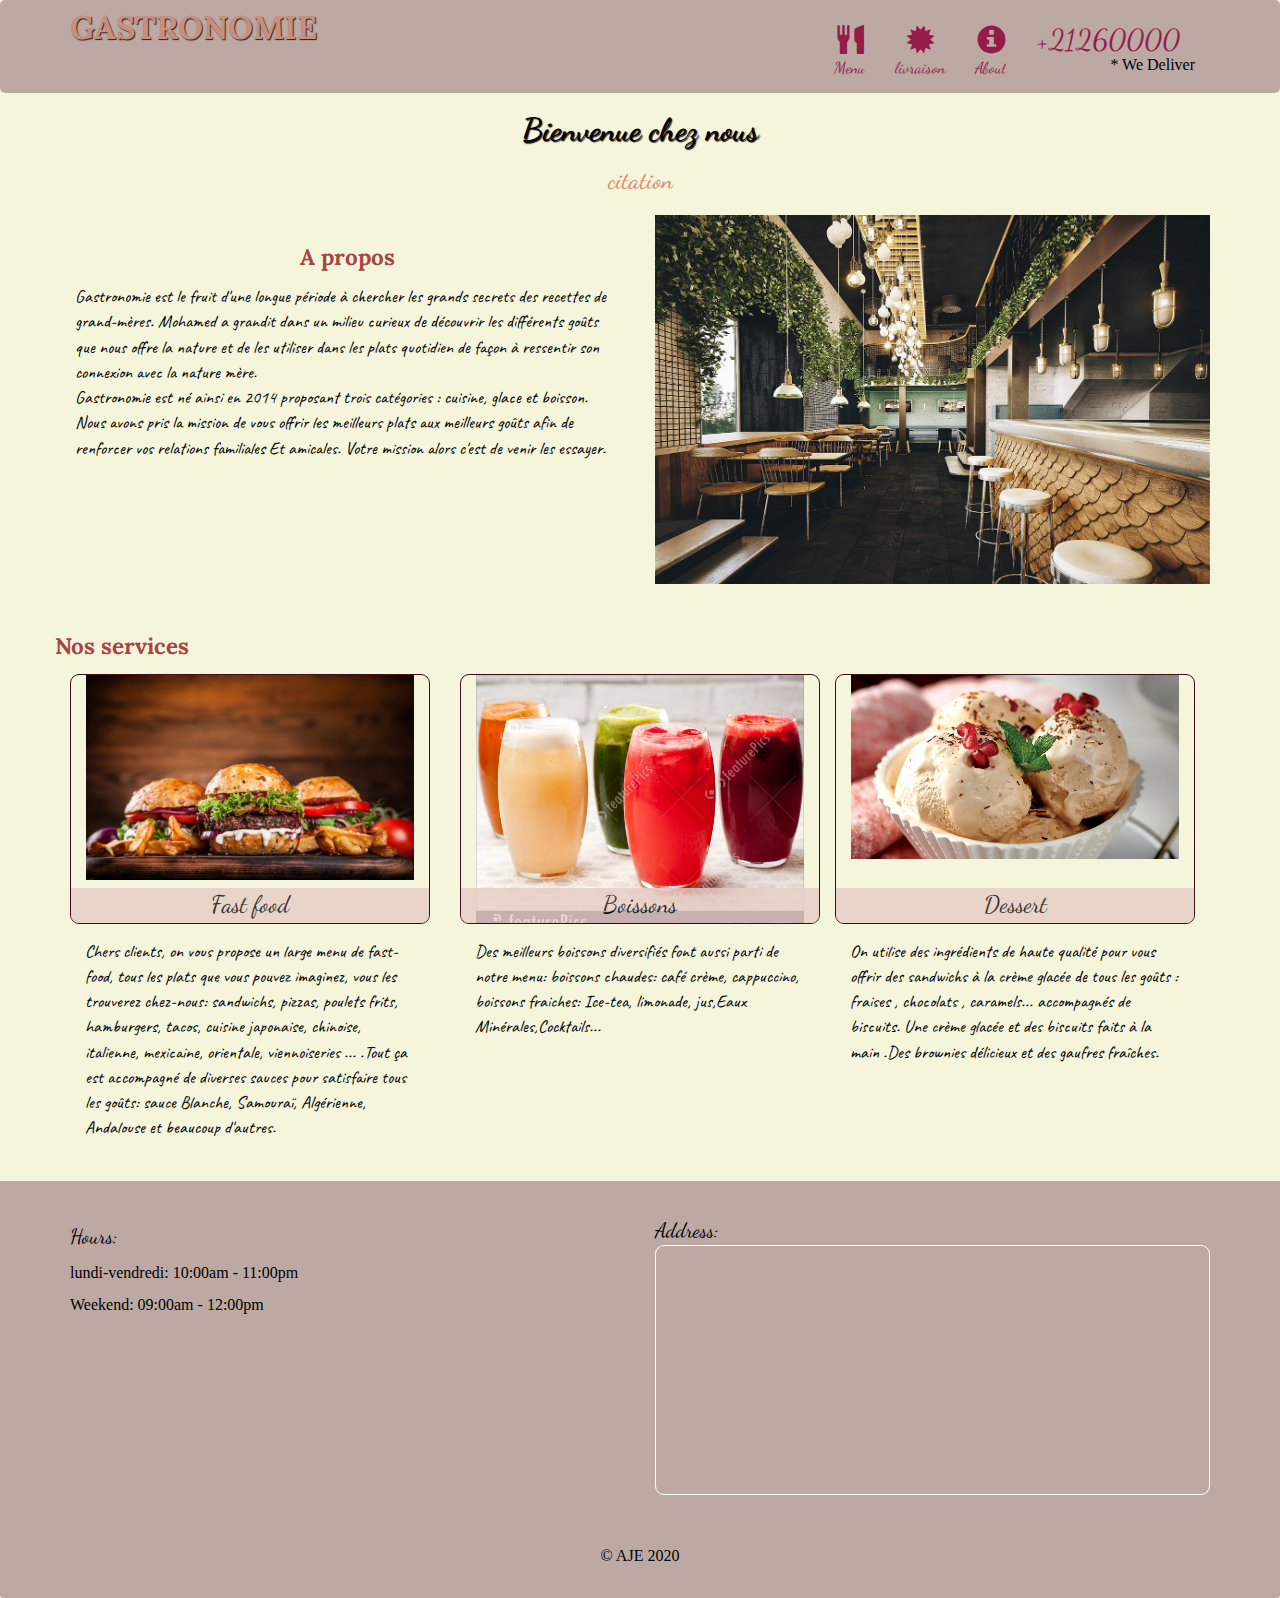
==== OUR-Restaurant/index.html @ a7717dc5 "Update index.html" ====
<!doctype html>
<html lang="en">
  <head>
    <meta charset="utf-8">
    <meta http-equiv="X-UA-Compatible" content="IE=edge">
    <meta name="viewport" content="width=device-width, initial-scale=1">
    <title>Gastronomie</title>
    <link rel="stylesheet" href="css/bootstrap.min.css">
    <link rel="stylesheet" href="css/style.css">
    <link href='https://fonts.googleapis.com/css?family=Oxygen:400,300,700' rel='stylesheet' type='text/css'>
    <link rel="preconnect" href="https://fonts.gstatic.com">
    <link rel="preconnect" href="https://fonts.gstatic.com">
    <link href="https://fonts.googleapis.com/css2?family=Caveat&family=Dancing+Script:wght@600&display=swap" rel="stylesheet">
    <link href="https://fonts.googleapis.com/css2?family=Dancing+Script:wght@600&display=swap" rel="stylesheet">
    <link href='https://fonts.googleapis.com/css?family=Lora' rel='stylesheet' type='text/css'>
  </head>
<body>
  <header>
    <div class="js-animsition animsition" id="site-wrap" data-animsition-in-class="fade-in"
    data-animsition-out-class="fade-out">
    <nav id="header-nav" class="navbar navbar-default">
      <div class="container">
        <div class="navbar-header">
          <a href="index.html" class="pull-left visible-md visible-lg">
            <div id="logo-img"></div>
          </a>

          <div class="navbar-brand">
            <a href="index.html"><h1>Gastronomie</h1></a>
          </div>

          <button type="button" class="navbar-toggle collapsed" data-toggle="collapse" data-target="#collapsable-nav" aria-expanded="false">
            <span class="sr-only">Toggle navigation</span>
            <span class="icon-bar"></span>
            <span class="icon-bar"></span>
            <span class="icon-bar"></span>
          </button>
        </div>
        
        <div id="collapsable-nav" class="collapse navbar-collapse">
           <ul id="nav-list" class="nav navbar-nav navbar-right">
            <li class="visible-xs active ">
              <a href="index.html">
                <span class="glyphicon glyphicon-home"></span> Home</a>
            </li>
            <li class="nav-item ">
              <a href="menu.html">
                <span class="glyphicon glyphicon-cutlery"></span><br class="hidden-xs"> Menu</a>
            </li>
            <li class="nav-item ">
              <a href="livraison.html">
                <span class="glyphicon glyphicon-certificate"></span><br class="hidden-xs"> livraison</a>
            </li>
            <li class="nav-item ">
              <a href="about.html">
                <span class="glyphicon glyphicon-info-sign"></span><br class="hidden-xs"> About</a>
            </li>
            <li  id="phone" class="hidden-xs activek">
              <a href="tel:+21260000">
                <span>+21260000</span></a><div>* We Deliver</div>
            </li>
          </ul><!-- #nav-list -->
        </div><!-- .collapse .navbar-collapse -->
      </div><!-- .container -->
    </nav><!-- #header-nav -->
  </header>

  <div id="call-btn" class="visible-xs">
    <a class="btn" href="tel:+21260000">
    <span class="glyphicon glyphicon-earphone"></span>
    +21260000
    </a>
  </div>
  <div id="xs-deliver" class="text-center visible-xs">We Deliver</div>
<!--homepage-->

<h2  class="text-center">Bienvenue chez nous</h2>
<h3 class="text-center">citation</h3>
 
  <div id="main-content" class="container">
    <div id="about-us" class="row">
      
      <div id="us" class="col-md-6 col-sm-6 col-xs-12">
       <h4 class="text-center">A propos</h4>
        <p>Gastronomie  est le fruit d'une longue période à chercher les grands secrets des recettes de grand-mères. Mohamed a grandit dans un milieu curieux de découvrir les différents
          goûts que nous offre la nature et de les utiliser dans les plats quotidien de façon à ressentir son connexion avec la nature mère.<br>
          Gastronomie est né ainsi en 2014 proposant trois catégories : cuisine, glace et boisson. 
          Nous avons pris la mission de vous offrir les meilleurs plats aux meilleurs goûts afin de renforcer vos relations familiales Et amicales. Votre mission alors c'est de venir les essayer.
        </p>
      
      </div>

      <div id='home' class="col-md-6 col-sm-6 col-xs-12">
        <img src="../OUR-Restaurant/images/home.jpg"  class="img-responsive"> 
      </div>
    
    </div>



    <div id="our-services" class="row">
      
      <h4 class="text-center visible-xs">Nos services</h4>
      <h4 class="hidden-xs">Nos services</h4>

      <div id="box" class="col-md-4 col-sm-6 col-xs-12">

          <div id="fast-food" class="col-md-12 col-sm-12 col-xs-12">
            <a href="fast-food.html">
              <img src="../OUR-Restaurant/images/fast-food.jpg"  class="img-responsive">
              <span>Fast food</span>
            </a>
          </div>

          <div class="col-md-12 col-sm-12 col-xs-12">
           <p id="parts">  Chers clients, on vous propose un large menu de fast-food, tous les plats que vous pouvez imaginez, vous les trouverez chez-nous:  sandwichs, pizzas, poulets frits, hamburgers, tacos, cuisine japonaise, chinoise, italienne, mexicaine, orientale, viennoiseries ... .Tout ça est accompagné de diverses sauces pour satisfaire tous les goûts: sauce Blanche, Samouraï, Algérienne, Andalouse et beaucoup d'autres.</p>
        </div>

      </div>

      <hr id="hr" class="visible-xs">
      
      <div id="box" class="col-md-4 col-sm-6 col-xs-12">

        <div id="drinks" class="col-md-12 col-sm-12 col-xs-12">
            <a href="drinks.html">
            <img src="../OUR-Restaurant/images/drinks.jpg"  class="img-responsive">
            <span>Boissons</span>
            </a>
         </div>

        <div class="col-md-12 col-sm-12 col-xs-12">
           <p id="parts">  Des meilleurs boissons diversifiés font aussi parti de notre menu: boissons chaudes: café crème,  cappuccino, boissons fraiches: Ice-tea, limonade, jus,Eaux Minérales,Cocktails...</p>
        </div>
      </div>
      
      <hr id="hr" class="visible-xs">

      <div id="box" class="col-md-4 col-sm-12 col-xs-12 row">

        <div id="ice-cream" class="col-md-12 col-sm-12 col-xs-12">
          <a href="ice-cream.html">
            <img src="../OUR-Restaurant/images/ice-cream.jpg"  class="img-responsive">
            <span>Dessert</span>
          </a>
        </div>
        
        <div class="col-md-12 col-sm-12 col-xs-12">
           <p id="parts">  On utilise des ingrédients de haute qualité pour vous offrir des sandwichs à la crème glacée de tous les goûts : fraises , chocolats , caramels... accompagnés de  biscuits. Une crème glacée et des  biscuits faits à la main .Des brownies délicieux et des gaufres fraîches.</p>
        </div>
      </div> 
    </div>

  </div><!-- End of #main-content -->

  <footer class="panel-footer">
    <div class="container">
      <div class="row">
        <section id="hours" class="col-sm-6">
          <span>Hours:</span><br>
          lundi-vendredi: 10:00am - 11:00pm<br>
          Weekend: 09:00am - 12:00pm<br>
          
          <hr class="visible-xs">
        </section>
        <section id="DR"  class="col-sm-6">
          <span>Address:</span><br>
          <a href="https://goo.gl/maps/eKmq4i2eYFf86ow56" target="_blank">
            <div id="address">
            <iframe src="https://www.google.com/maps/embed?pb=!1m18!1m12!1m3!1d416.455772192249!2d-7.56985568784359!3d33.380302215241805!2m3!1f0!2f0!3f0!3m2!1i1024!2i768!4f13.1!3m3!1m2!1s0xda63a875023b10b%3A0xf43944bf7d203a98!2sAcad%C3%A9mie%20internationale%20Mohammed%20VI%20de%20l&#39;aviation%20civile!5e0!3m2!1sfr!2sma!4v1608714520706!5m2!1sfr!2sma" width="700" height="350" frameborder="0" style="border:0;" allowfullscreen="" aria-hidden="false" tabindex="0"></iframe>
          </div>
        </a>
          <hr class="visible-xs">
        </section>
      </div>
      <div class="text-center">&copy; AJE 2020</div>
    </div>
  </footer>

  <!-- jQuery (Bootstrap JS plugins depend on it) -->
  <script src="js/jquery-2.1.4.min.js"></script>
  <script src="js/bootstrap.min.js"></script>
  <script src="js/script.js"></script>
</body>
</html>
---- OUR-Restaurant/css/style.css ----
body {
  font-size: 16px;
  color: #000000;
  font-family: 'Nunito', serif;
  background-color: beige;
  
}

/** HEADER **/
#header-nav {
  background-color: #bda9a4 ;
  border-radius: 5px;
  border: 0;
}
.navbar-brand {
  ;
}
.navbar-brand h1 { /* Company name*/
  font-family: 'Lora', serif;
  color: #c88e7f;
  font-size: 1.8em;
  text-transform: uppercase;
  font-weight: bold;
  text-shadow: 1px 1px 1px #222;
  margin-top: 0;
  margin-bottom: 10px;
  line-height: .75;
  float:right;
}
.navbar-brand a:hover, .navbar-brand a:focus {
  text-decoration: none;
}

#nav-list {
  margin-top: 10px;
}
#nav-list a {
  color: #951C49;
  text-align: center;
  font-family: 'Dancing Script', cursive; 
}
#nav-list a:hover {
  background: beige;
}
#nav-list a span {
  font-size: 1.8em;
}

.navbar-header button.navbar-toggle, .navbar-header .icon-bar {
  border: 1px solid #61122f;
}
.navbar-header button.navbar-toggle {
 clear: both;
  margin-top: -30px;

}
#phone {
  margin-top: 5px;
}
#phone a { /* Phone number */
  text-align: right;
  padding-bottom: 0;
}
#phone{ /* We Deliver */
  text-align: right;
  padding-right: 15px;
}

#logo-img div{
  background-image: url('OUR-Restaurant/images/drinks.jpg')
  width: 150px;
  height: 150px;
  margin: 10px 15px 10px 0;
  background-position: center;

}
/* END HEADER */




/*HOME PAGE*/
h2 {
  font-family: 'Dancing Script', cursive;
  font-size: 2em;
  margin-bottom: 20px;
  color:#000;
  font-weight: bold;
  text-shadow: 1px 1px 1px #222;

}
h3{
  font-family: 'Dancing Script', cursive; 
	font-size: 1.5em;
	margin-bottom: 20px;
  color:#db8d79;
}


h4{
	font-family: 'Lora', serif;
    width: 100%;
    font-size: 1.4em;
	color: #a94442;
	margin-bottom: 15px;
	font-weight: bold;
	
}
p{
  font-family: 'Caveat', cursive;
  font-size: 1.38vw;
}

#us{
  height: 250px;
 margin-bottom: 35px;
  padding: 20px;
  border-radius:9px;

}

#about-us{
  margin-bottom: 40px;
}

#fast-food, #drinks, #ice-cream {
  height: 250px;
  margin-bottom: 15px;
  position: relative;
  border: .25px solid #3F0C1F;
  overflow: hidden;
  border-radius:9px;
}


#fast-food:hover, #drinks:hover, #ice-cream:hover {
  box-shadow: 0 2px 5px 2px #cccccc;
}


#fast-food span, #ice-cream span, #drinks span {
  position: absolute;
  bottom: 0;
  right: 0;
  width: 100%;
  text-align: center;
  font-size: 1.5em;
  background-color: #e6ccc5;
  color: #000;
  opacity: .8;
  font-family: 'Dancing Script', cursive;
}


/* END HOME PAGE */




/* FOOTER */
.panel-footer {
  margin-top: 30px;
  padding-top: 35px;
  padding-bottom: 30px;
  background-color: #bda9a4;
  border-top: 0;
}
.panel-footer div.row {
  margin-bottom: 35px;
}
#hours , #address{
  line-height: 2;
}
#hours > span, #DR > span {
  font-size: 1.3em;
  font-family: 'Dancing Script', cursive;
}
#address{
  height: 250px;
  margin-bottom: 15px;
  position: relative;
  border: .25px solid #fff;
  overflow: hidden;
  border-radius:9px;

}
#hr{
  width:50%;
  background-color:black;
   border-color: black;
   color: black;
}

/* END FOOTER */
@media (min-width:767px) and (max-width:991px){
   p{
  font-family: 'Caveat', cursive;
  font-size: 0.9em;
}

}
@media (max-width:767px){
  #collapsable-nav{
    background-color: #87c9c5;
  }
  p{
  font-family: 'Caveat', cursive;
  font-size: 1em;
}

#parts{
  width: 80%;
  padding-left: 35px;
 
}
#box{
margin-left: 35px;
margin-bottom: 35px;

}
  }



@media (max-width: 767px) {
 /*header*/
  

  #call-btn > a {
    font-size: 1.5em;
    display: block;
    margin: 0 20px;
    padding: 10px;
    border: 2px solid #fff;
    background-color:#db8d79 ;
    color: #951c49;
    font-family: 'Dancing Script', cursive;
  }
  #xs-deliver {
    margin-top: 5px;
    font-size: .7em;
    letter-spacing: .1em;
    text-transform: uppercase;
  }
  /* End Header */

  /* Footer */
  .panel-footer section {
    margin-bottom: 30px;
    text-align: center;
  }
  .panel-footer section:nth-child(3) {
    margin-bottom: 0; /* margin already exists on the whole row */
  }
  .panel-footer section hr {
    width: 50%;
  }
  /* End Footer */

  /* Home Page */
  .container  {
    margin-top: 30px;
    padding: 0;
  }
  #drinks, #ice-cream , #fast-food  {
    width: 85%;
    margin: 0 auto 15px;
  }
#us{
  margin-right:10px;
  margin-left: 10px;
  margin-bottom:35px;
}

 /* Header */
/.navbar-brand {
    padding-top: 10px;
    height: 80px;
  }
  .navbar-brand h1 { /* Restaurant name */
    padding-top: 10px;
    font-size: 5vw; /* 1vw = 1% of viewport width */
  }

  #collapsable-nav a { /* Collapsed nav menu text */
   font-size: 1.2em;
  }
  #collapsable-nav a span { /* Collapsed nav menu glyph */
   font-size: 1em;
    margin-right: 5px;
}


}
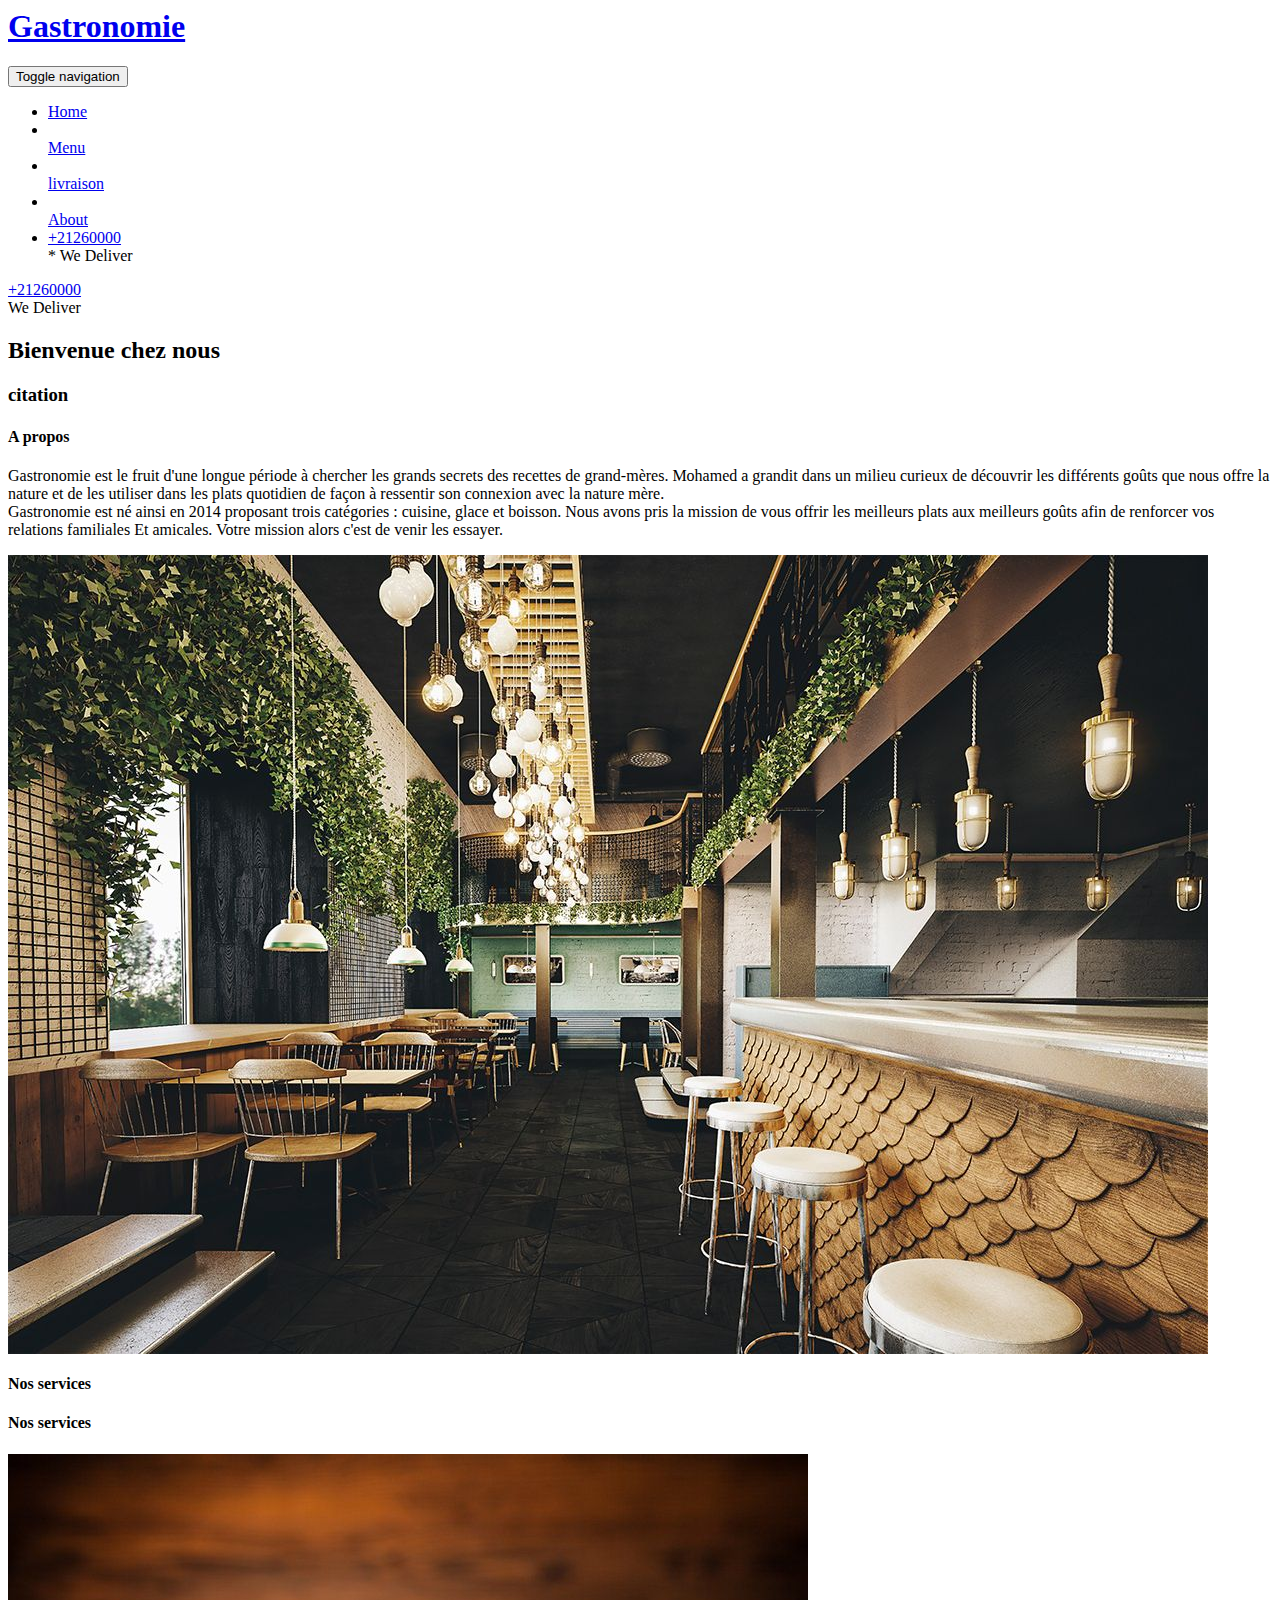
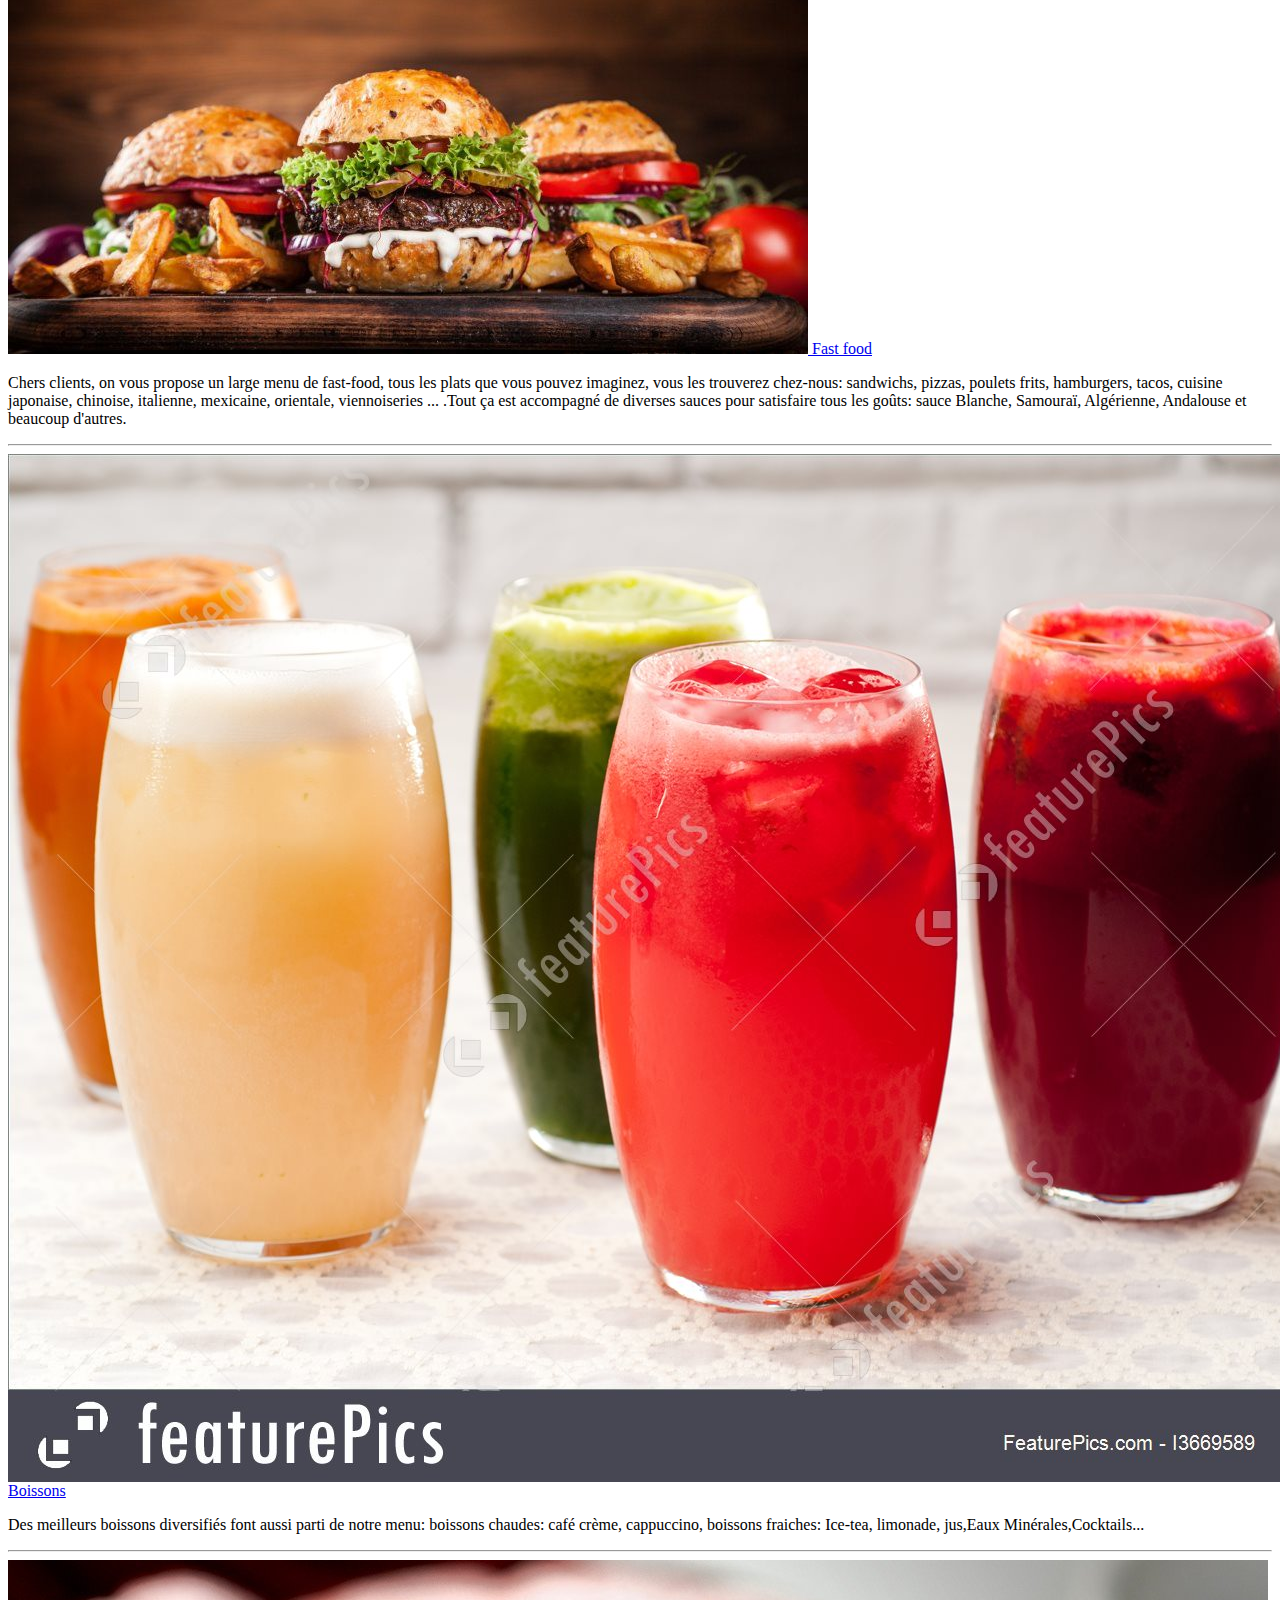
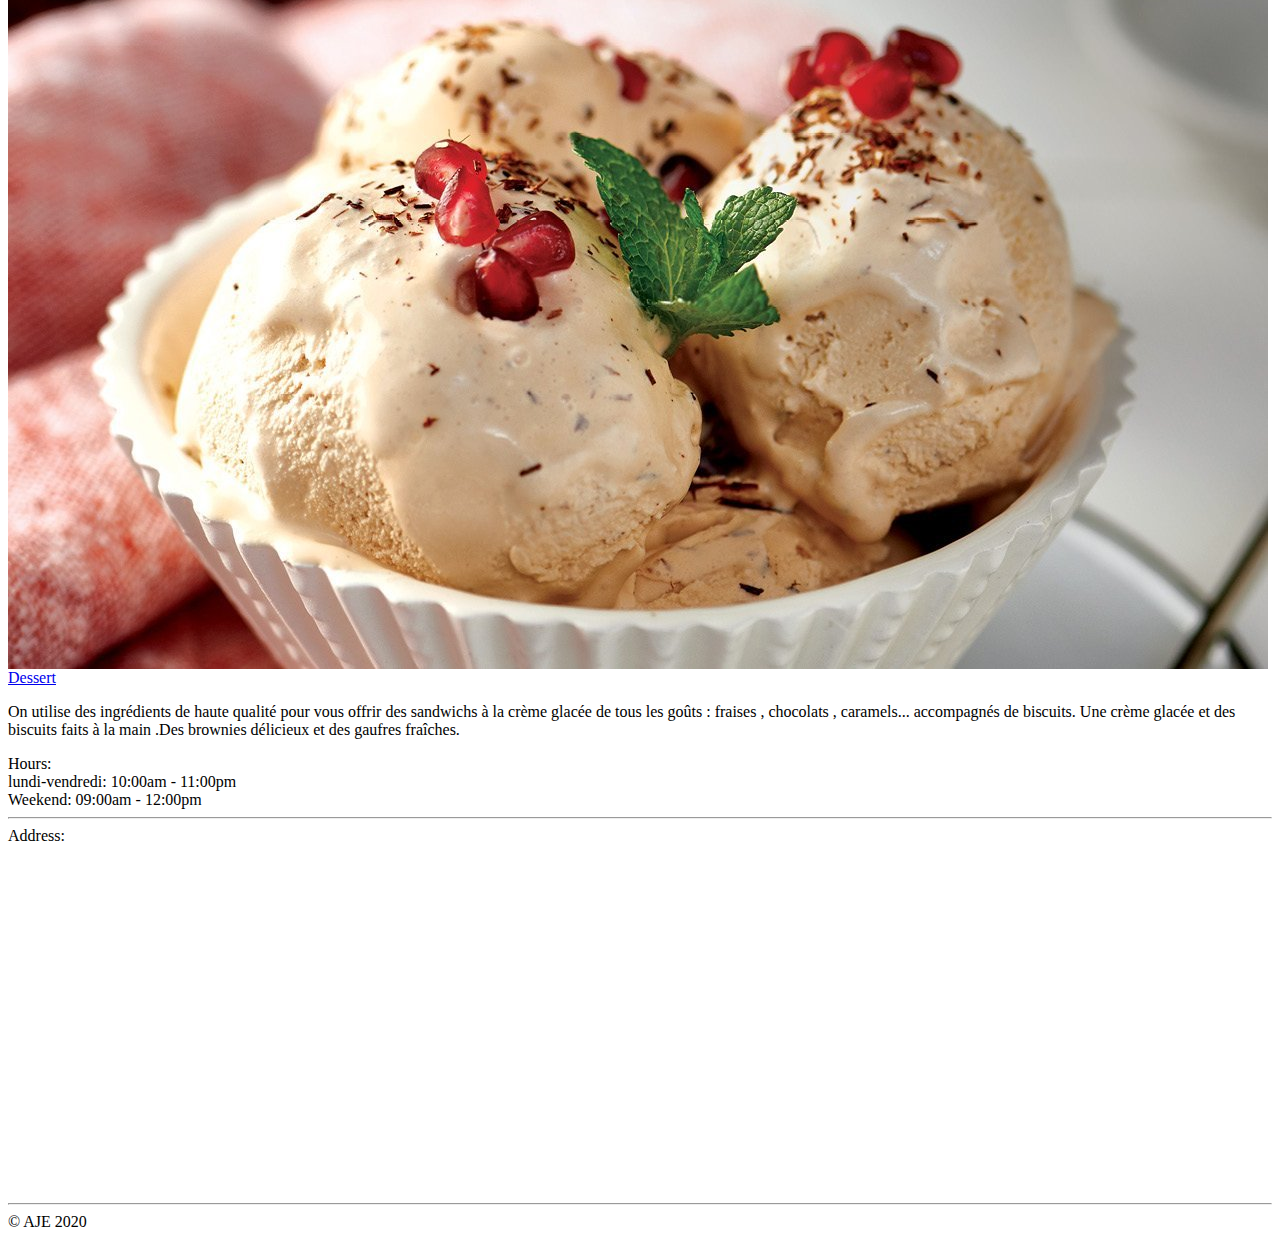
==== commit ab6a1337: "Update index.html" ====
--- a/OUR-Restaurant/index.html
+++ b/OUR-Restaurant/index.html
@@ -1,19 +1,3 @@
-<!doctype html>
-<html lang="en">
-  <head>
-    <meta charset="utf-8">
-    <meta http-equiv="X-UA-Compatible" content="IE=edge">
-    <meta name="viewport" content="width=device-width, initial-scale=1">
-    <title>Gastronomie</title>
-    <link rel="stylesheet" href="css/bootstrap.min.css">
-    <link rel="stylesheet" href="css/style.css">
-    <link href='https://fonts.googleapis.com/css?family=Oxygen:400,300,700' rel='stylesheet' type='text/css'>
-    <link rel="preconnect" href="https://fonts.gstatic.com">
-    <link rel="preconnect" href="https://fonts.gstatic.com">
-    <link href="https://fonts.googleapis.com/css2?family=Caveat&family=Dancing+Script:wght@600&display=swap" rel="stylesheet">
-    <link href="https://fonts.googleapis.com/css2?family=Dancing+Script:wght@600&display=swap" rel="stylesheet">
-    <link href='https://fonts.googleapis.com/css?family=Lora' rel='stylesheet' type='text/css'>
-  </head>
 <body>
   <header>
     <div class="js-animsition animsition" id="site-wrap" data-animsition-in-class="fade-in"
@@ -22,7 +6,8 @@
       <div class="container">
         <div class="navbar-header">
           <a href="index.html" class="pull-left visible-md visible-lg">
-            <div id="logo-img"></div>
+            <div id="logo-img">
+            </div>
           </a>
 
           <div class="navbar-brand">
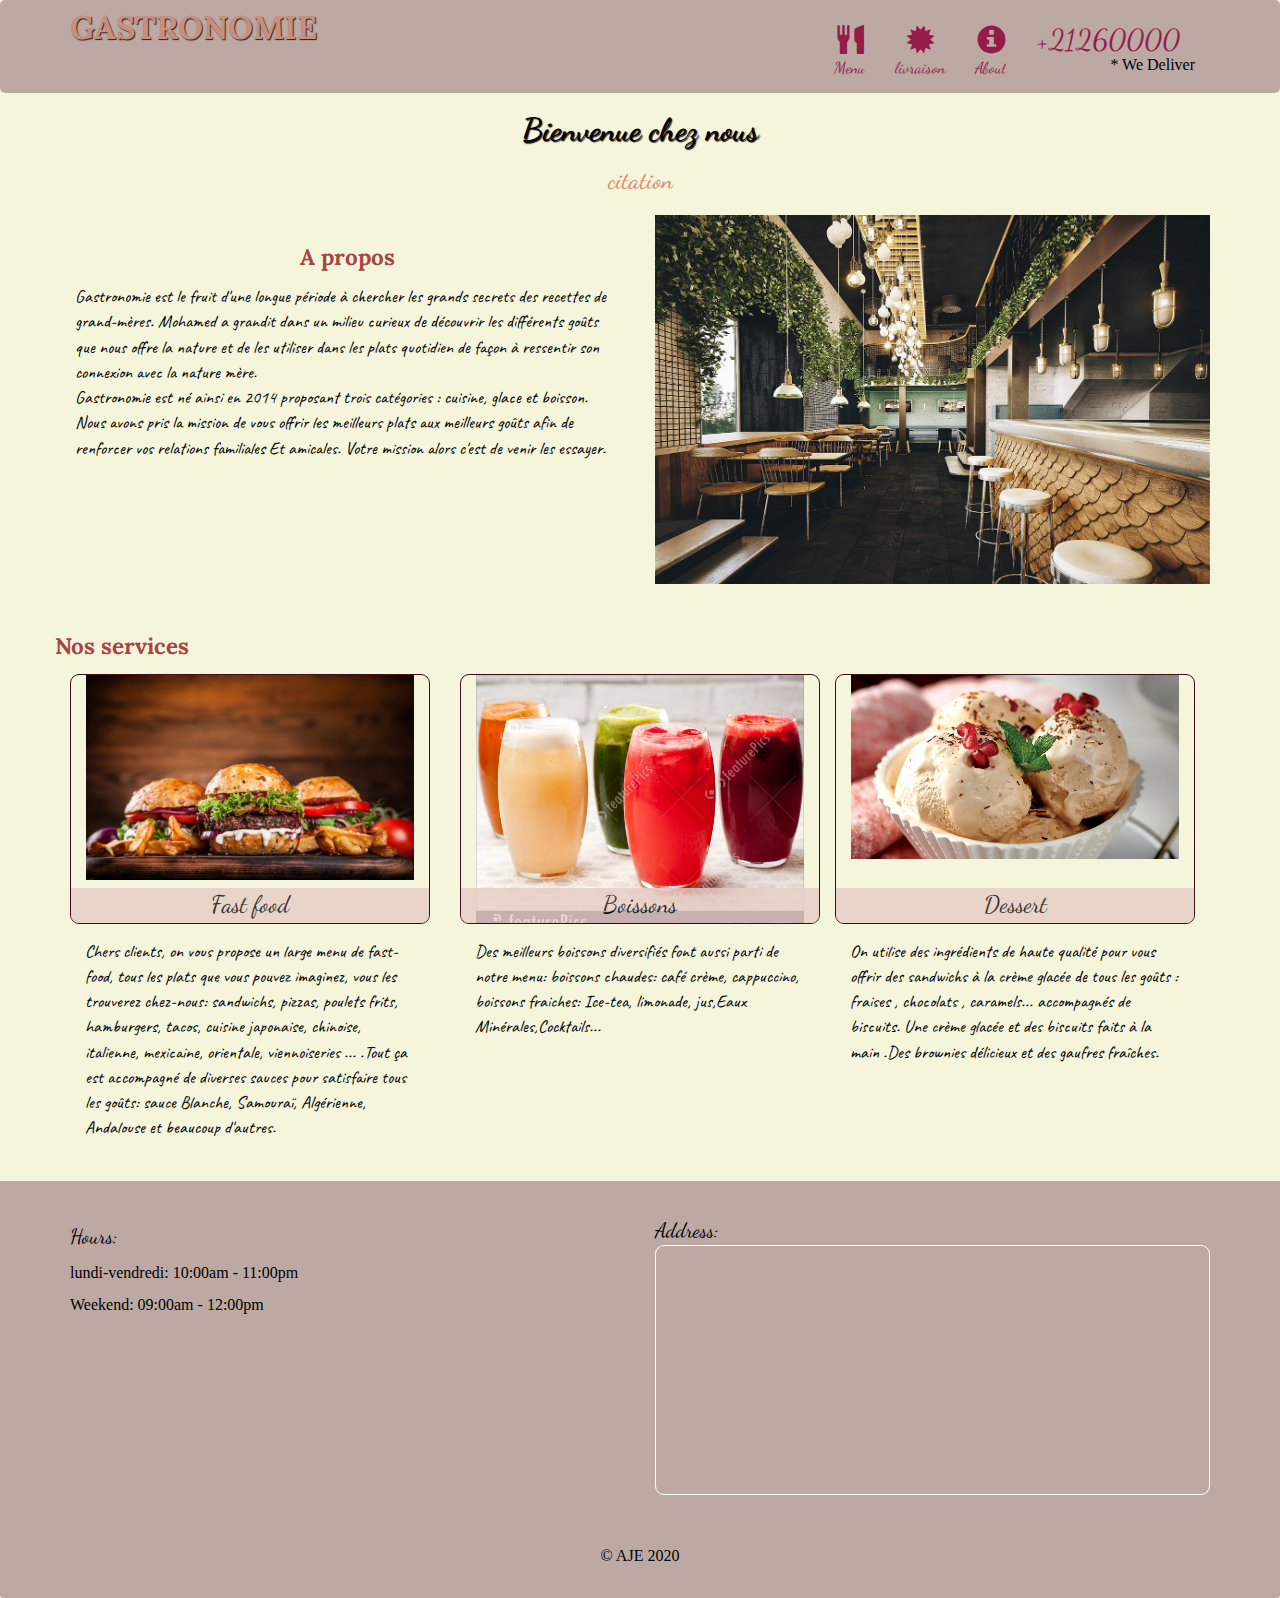
==== commit f93cb34a: "Update index.html" ====
--- a/OUR-Restaurant/index.html
+++ b/OUR-Restaurant/index.html
@@ -1,3 +1,19 @@
+<!doctype html>
+<html lang="en">
+  <head>
+    <meta charset="utf-8">
+    <meta http-equiv="X-UA-Compatible" content="IE=edge">
+    <meta name="viewport" content="width=device-width, initial-scale=1">
+    <title>Gastronomie</title>
+    <link rel="stylesheet" href="css/bootstrap.min.css">
+    <link rel="stylesheet" href="css/style.css">
+    <link href='https://fonts.googleapis.com/css?family=Oxygen:400,300,700' rel='stylesheet' type='text/css'>
+    <link rel="preconnect" href="https://fonts.gstatic.com">
+    <link rel="preconnect" href="https://fonts.gstatic.com">
+    <link href="https://fonts.googleapis.com/css2?family=Caveat&family=Dancing+Script:wght@600&display=swap" rel="stylesheet">
+    <link href="https://fonts.googleapis.com/css2?family=Dancing+Script:wght@600&display=swap" rel="stylesheet">
+    <link href='https://fonts.googleapis.com/css?family=Lora' rel='stylesheet' type='text/css'>
+  </head>
 <body>
   <header>
     <div class="js-animsition animsition" id="site-wrap" data-animsition-in-class="fade-in"
--- a/OUR-Restaurant/css/style.css
+++ b/OUR-Restaurant/css/style.css
@@ -0,0 +1,294 @@
+body {
+  font-size: 16px;
+  color: #000000;
+  font-family: 'Nunito', serif;
+  background-color: beige;
+  
+}
+
+/** HEADER **/
+#header-nav {
+  background-color: #bda9a4 ;
+  border-radius: 5px;
+  border: 0;
+}
+.navbar-brand {
+  ;
+}
+.navbar-brand h1 { /* Company name*/
+  font-family: 'Lora', serif;
+  color: #c88e7f;
+  font-size: 1.8em;
+  text-transform: uppercase;
+  font-weight: bold;
+  text-shadow: 1px 1px 1px #222;
+  margin-top: 0;
+  margin-bottom: 10px;
+  line-height: .75;
+  float:right;
+}
+.navbar-brand a:hover, .navbar-brand a:focus {
+  text-decoration: none;
+}
+
+#nav-list {
+  margin-top: 10px;
+}
+#nav-list a {
+  color: #951C49;
+  text-align: center;
+  font-family: 'Dancing Script', cursive; 
+}
+#nav-list a:hover {
+  background: beige;
+}
+#nav-list a span {
+  font-size: 1.8em;
+}
+
+.navbar-header button.navbar-toggle, .navbar-header .icon-bar {
+  border: 1px solid #61122f;
+}
+.navbar-header button.navbar-toggle {
+ clear: both;
+  margin-top: -30px;
+
+}
+#phone {
+  margin-top: 5px;
+}
+#phone a { /* Phone number */
+  text-align: right;
+  padding-bottom: 0;
+}
+#phone{ /* We Deliver */
+  text-align: right;
+  padding-right: 15px;
+}
+
+#logo-img div{
+  background-image: url('OUR-Restaurant/images/drinks.jpg')
+  width: 150px;
+  height: 150px;
+  margin: 10px 15px 10px 0;
+  background-position: center;
+
+}
+/* END HEADER */
+
+
+
+
+/*HOME PAGE*/
+h2 {
+  font-family: 'Dancing Script', cursive;
+  font-size: 2em;
+  margin-bottom: 20px;
+  color:#000;
+  font-weight: bold;
+  text-shadow: 1px 1px 1px #222;
+
+}
+h3{
+  font-family: 'Dancing Script', cursive; 
+	font-size: 1.5em;
+	margin-bottom: 20px;
+  color:#db8d79;
+}
+
+
+h4{
+	font-family: 'Lora', serif;
+    width: 100%;
+    font-size: 1.4em;
+	color: #a94442;
+	margin-bottom: 15px;
+	font-weight: bold;
+	
+}
+p{
+  font-family: 'Caveat', cursive;
+  font-size: 1.38vw;
+}
+
+#us{
+  height: 250px;
+ margin-bottom: 35px;
+  padding: 20px;
+  border-radius:9px;
+
+}
+
+#about-us{
+  margin-bottom: 40px;
+}
+
+#fast-food, #drinks, #ice-cream {
+  height: 250px;
+  margin-bottom: 15px;
+  position: relative;
+  border: .25px solid #3F0C1F;
+  overflow: hidden;
+  border-radius:9px;
+}
+
+
+#fast-food:hover, #drinks:hover, #ice-cream:hover {
+  box-shadow: 0 2px 5px 2px #cccccc;
+}
+
+
+#fast-food span, #ice-cream span, #drinks span {
+  position: absolute;
+  bottom: 0;
+  right: 0;
+  width: 100%;
+  text-align: center;
+  font-size: 1.5em;
+  background-color: #e6ccc5;
+  color: #000;
+  opacity: .8;
+  font-family: 'Dancing Script', cursive;
+}
+
+
+/* END HOME PAGE */
+
+
+
+
+/* FOOTER */
+.panel-footer {
+  margin-top: 30px;
+  padding-top: 35px;
+  padding-bottom: 30px;
+  background-color: #bda9a4;
+  border-top: 0;
+}
+.panel-footer div.row {
+  margin-bottom: 35px;
+}
+#hours , #address{
+  line-height: 2;
+}
+#hours > span, #DR > span {
+  font-size: 1.3em;
+  font-family: 'Dancing Script', cursive;
+}
+#address{
+  height: 250px;
+  margin-bottom: 15px;
+  position: relative;
+  border: .25px solid #fff;
+  overflow: hidden;
+  border-radius:9px;
+
+}
+#hr{
+  width:50%;
+  background-color:black;
+   border-color: black;
+   color: black;
+}
+
+/* END FOOTER */
+@media (min-width:767px) and (max-width:991px){
+   p{
+  font-family: 'Caveat', cursive;
+  font-size: 0.9em;
+}
+
+}
+@media (max-width:767px){
+  #collapsable-nav{
+    background-color: #87c9c5;
+  }
+  p{
+  font-family: 'Caveat', cursive;
+  font-size: 1em;
+}
+
+#parts{
+  width: 80%;
+  padding-left: 35px;
+ 
+}
+#box{
+margin-left: 35px;
+margin-bottom: 35px;
+
+}
+  }
+
+
+
+@media (max-width: 767px) {
+ /*header*/
+  
+
+  #call-btn > a {
+    font-size: 1.5em;
+    display: block;
+    margin: 0 20px;
+    padding: 10px;
+    border: 2px solid #fff;
+    background-color:#db8d79 ;
+    color: #951c49;
+    font-family: 'Dancing Script', cursive;
+  }
+  #xs-deliver {
+    margin-top: 5px;
+    font-size: .7em;
+    letter-spacing: .1em;
+    text-transform: uppercase;
+  }
+  /* End Header */
+
+  /* Footer */
+  .panel-footer section {
+    margin-bottom: 30px;
+    text-align: center;
+  }
+  .panel-footer section:nth-child(3) {
+    margin-bottom: 0; /* margin already exists on the whole row */
+  }
+  .panel-footer section hr {
+    width: 50%;
+  }
+  /* End Footer */
+
+  /* Home Page */
+  .container  {
+    margin-top: 30px;
+    padding: 0;
+  }
+  #drinks, #ice-cream , #fast-food  {
+    width: 85%;
+    margin: 0 auto 15px;
+  }
+#us{
+  margin-right:10px;
+  margin-left: 10px;
+  margin-bottom:35px;
+}
+
+ /* Header */
+/.navbar-brand {
+    padding-top: 10px;
+    height: 80px;
+  }
+  .navbar-brand h1 { /* Restaurant name */
+    padding-top: 10px;
+    font-size: 5vw; /* 1vw = 1% of viewport width */
+  }
+
+  #collapsable-nav a { /* Collapsed nav menu text */
+   font-size: 1.2em;
+  }
+  #collapsable-nav a span { /* Collapsed nav menu glyph */
+   font-size: 1em;
+    margin-right: 5px;
+}
+
+
+}
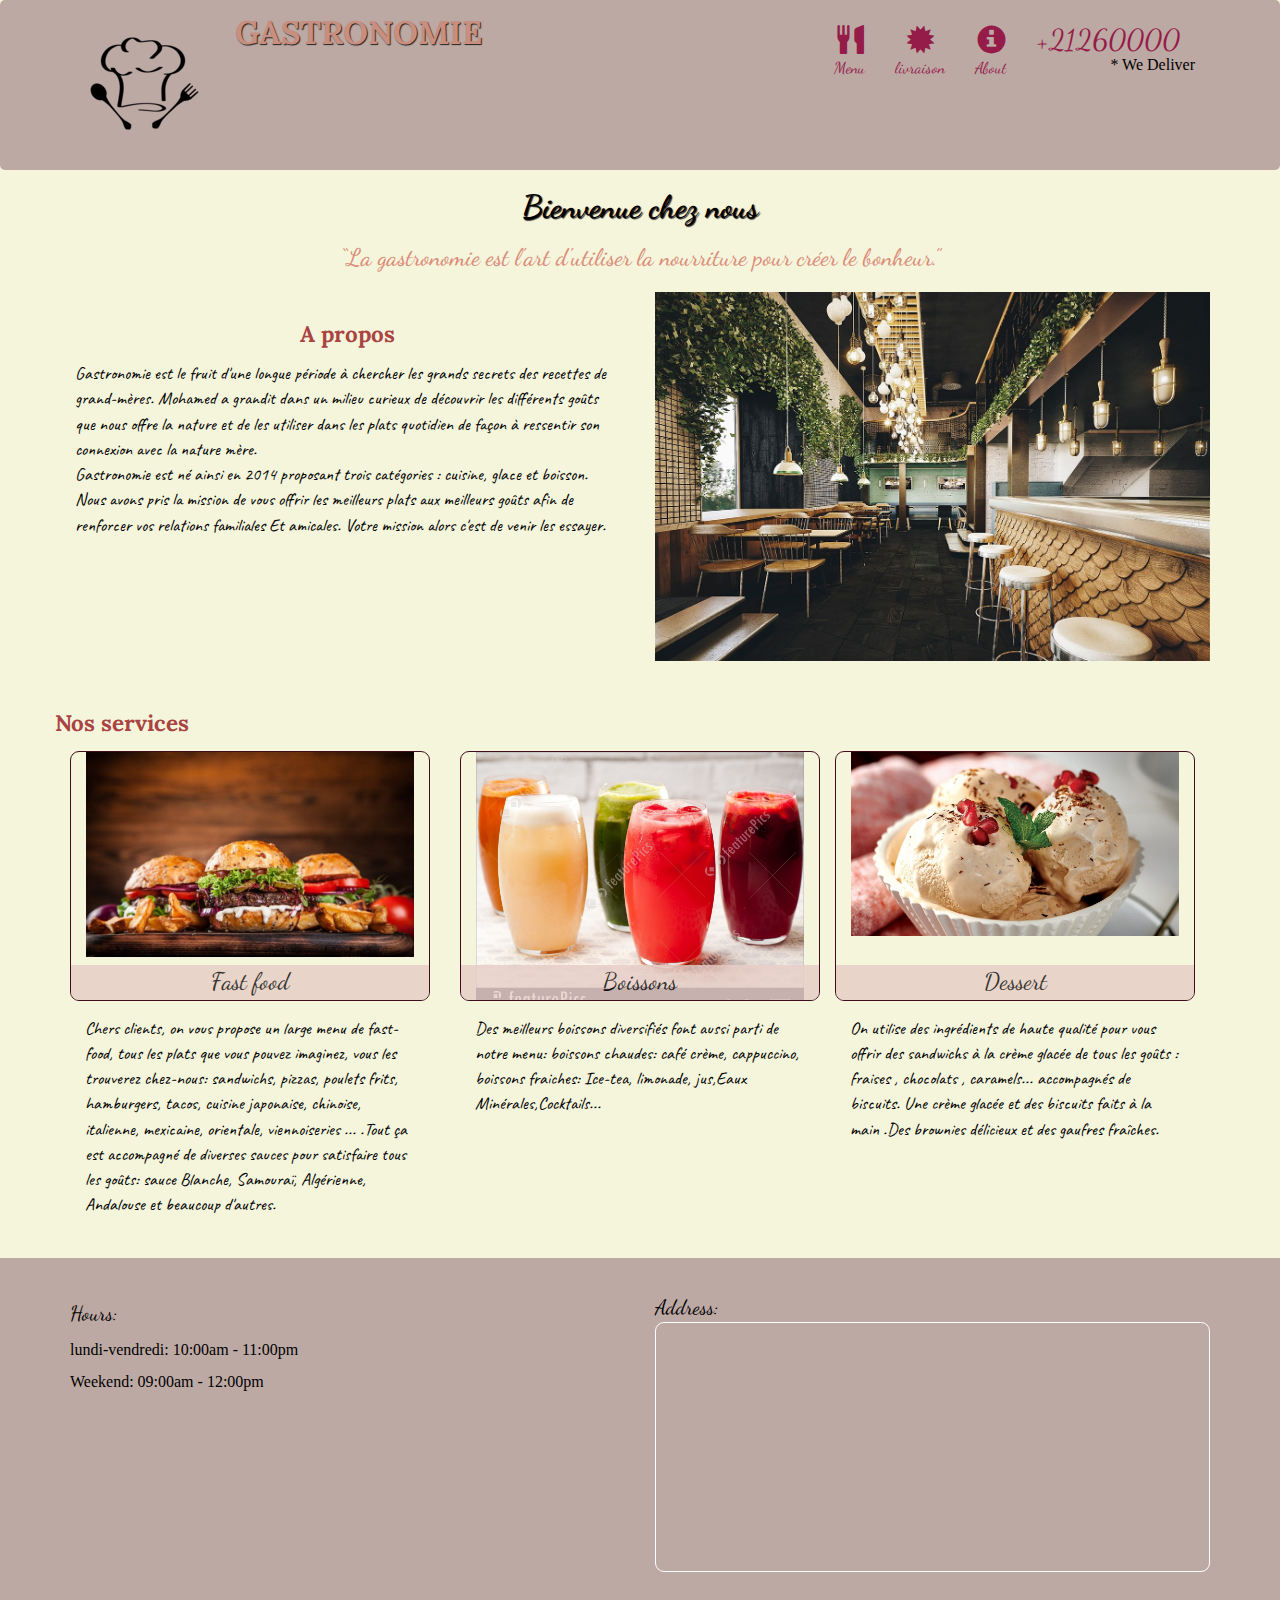
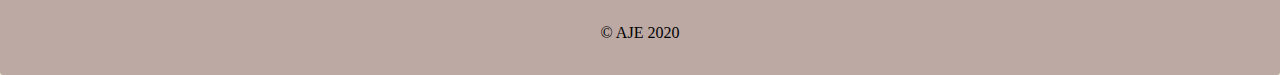
==== commit 8b58c838: "Update index.html" ====
--- a/OUR-Restaurant/index.html
+++ b/OUR-Restaurant/index.html
@@ -76,7 +76,7 @@
 <!--homepage-->
 
 <h2  class="text-center">Bienvenue chez nous</h2>
-<h3 class="text-center">citation</h3>
+<h3 class="text-center">“La gastronomie est l'art d'utiliser la nourriture pour créer le bonheur.”</h3>
  
   <div id="main-content" class="container">
     <div id="about-us" class="row">
--- a/OUR-Restaurant/css/style.css
+++ b/OUR-Restaurant/css/style.css
@@ -13,7 +13,8 @@
   border: 0;
 }
 .navbar-brand {
-  ;
+   margin:10px;
+   padding-top: 10px
 }
 .navbar-brand h1 { /* Company name*/
   font-family: 'Lora', serif;
@@ -22,10 +23,10 @@
   text-transform: uppercase;
   font-weight: bold;
   text-shadow: 1px 1px 1px #222;
-  margin-top: 0;
-  margin-bottom: 10px;
+  margin-top: 0px;
+  margin-bottom: 5px;
   line-height: .75;
-  float:right;
+ 
 }
 .navbar-brand a:hover, .navbar-brand a:focus {
   text-decoration: none;
@@ -66,11 +67,11 @@
   padding-right: 15px;
 }
 
-#logo-img div{
-  background-image: url('OUR-Restaurant/images/drinks.jpg')
+#logo-img{
+ background: url('../images/logo-l-md.png') no-repeat;
   width: 150px;
   height: 150px;
-  margin: 10px 15px 10px 0;
+ margin: 10px 15px 10px 0;
   background-position: center;
 
 }
@@ -292,3 +293,4 @@
 
 
 }
+
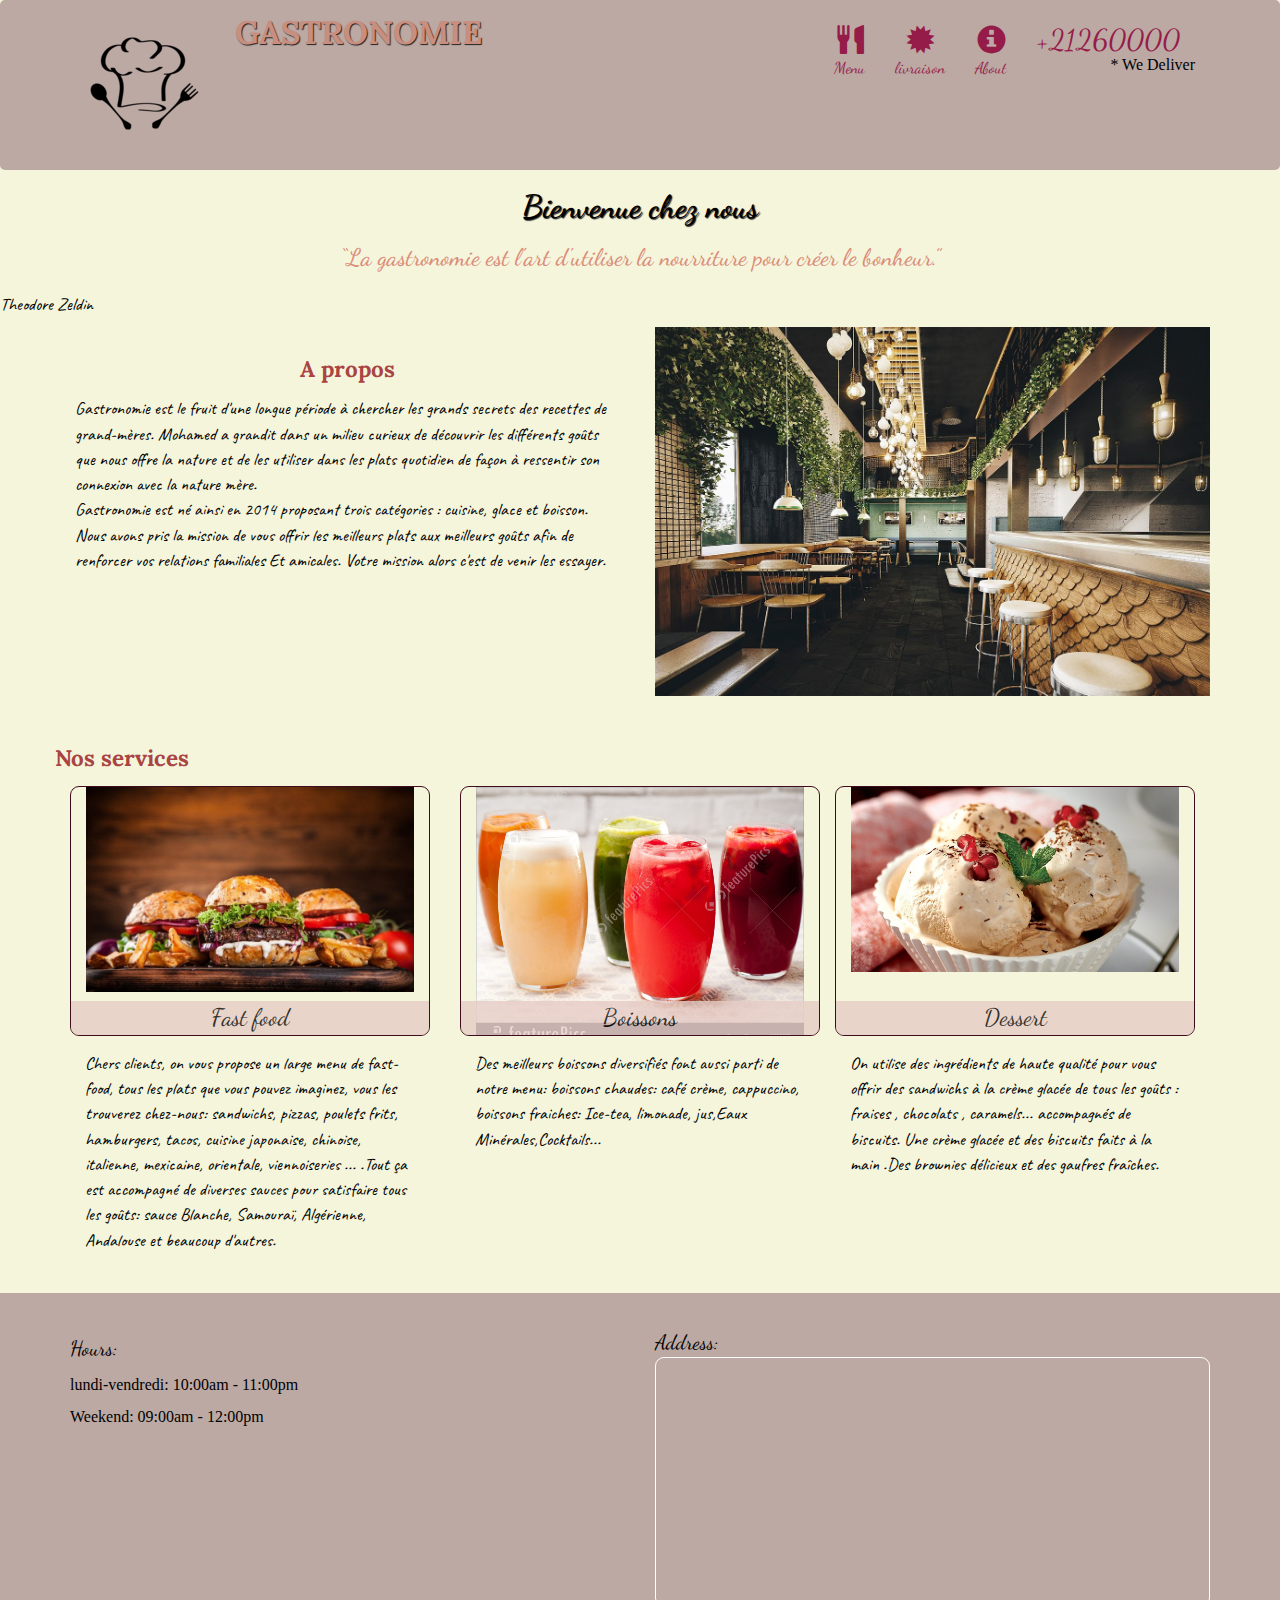
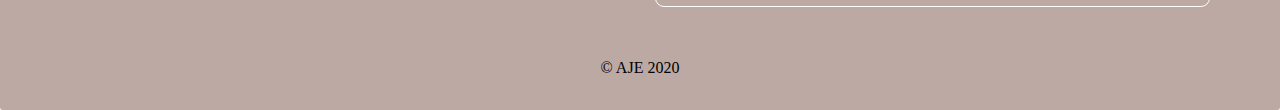
==== commit d213fea0: "Update index.html" ====
--- a/OUR-Restaurant/index.html
+++ b/OUR-Restaurant/index.html
@@ -77,6 +77,9 @@
 
 <h2  class="text-center">Bienvenue chez nous</h2>
 <h3 class="text-center">“La gastronomie est l'art d'utiliser la nourriture pour créer le bonheur.”</h3>
+<section>
+  <p>Theodore Zeldin</p>
+</section>
  
   <div id="main-content" class="container">
     <div id="about-us" class="row">
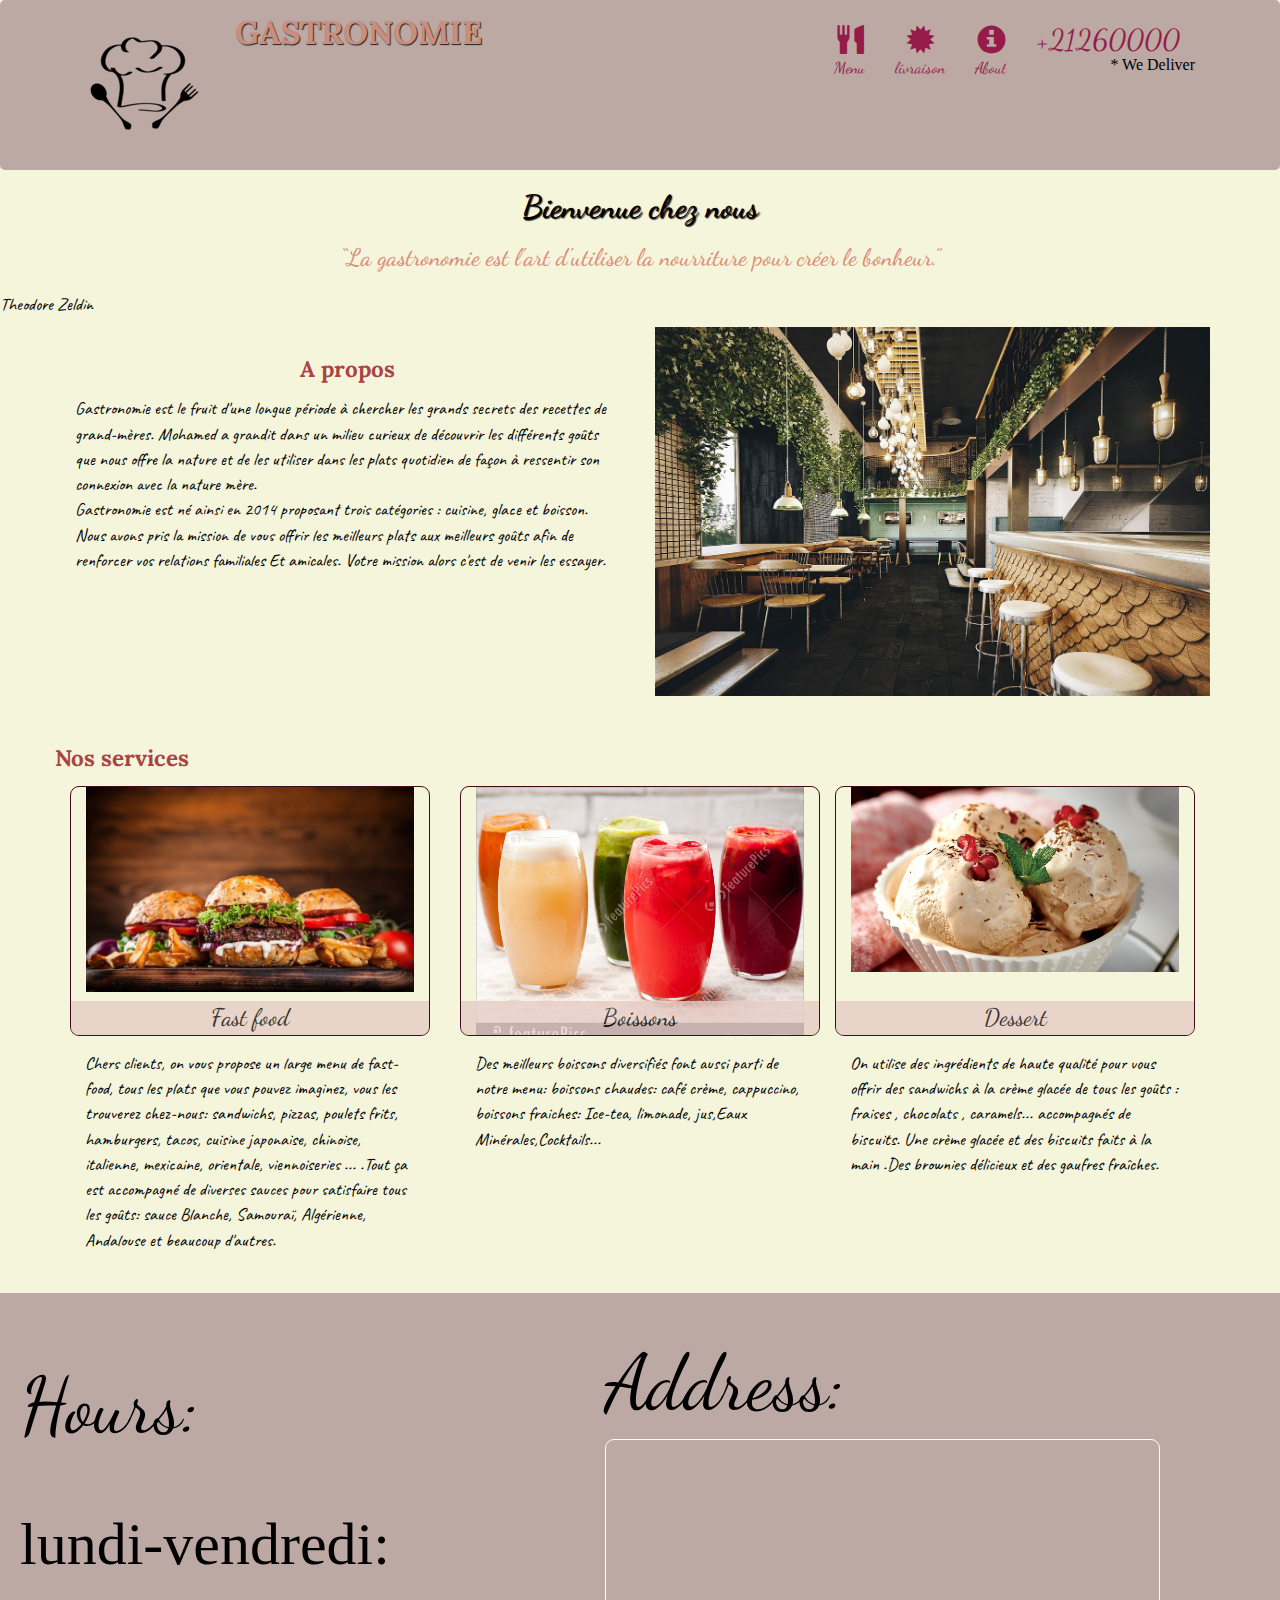
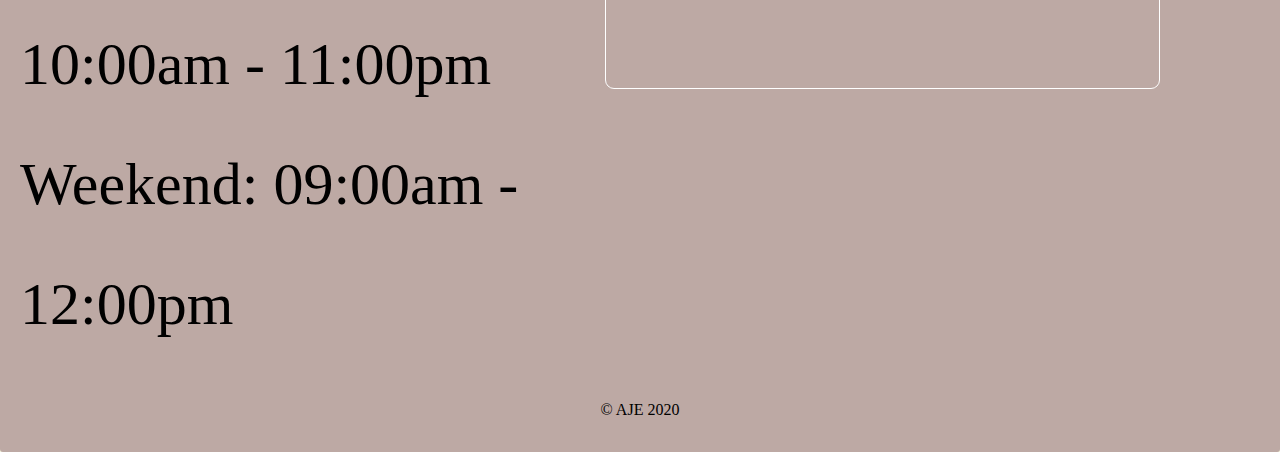
==== commit 40820556: "Update index.html" ====
--- a/OUR-Restaurant/index.html
+++ b/OUR-Restaurant/index.html
@@ -77,9 +77,7 @@
 
 <h2  class="text-center">Bienvenue chez nous</h2>
 <h3 class="text-center">“La gastronomie est l'art d'utiliser la nourriture pour créer le bonheur.”</h3>
-<section>
-  <p>Theodore Zeldin</p>
-</section>
+<p id=auteur>Theodore Zeldin</p>
  
   <div id="main-content" class="container">
     <div id="about-us" class="row">
--- a/OUR-Restaurant/css/style.css
+++ b/OUR-Restaurant/css/style.css
@@ -4,6 +4,11 @@
   font-family: 'Nunito', serif;
   background-color: beige;
   
+}
+section {
+   position: relative;
+   right: 50px; 
+   font-size: 60px
 }
 
 /** HEADER **/
@@ -294,3 +299,4 @@
 
 }
 
+
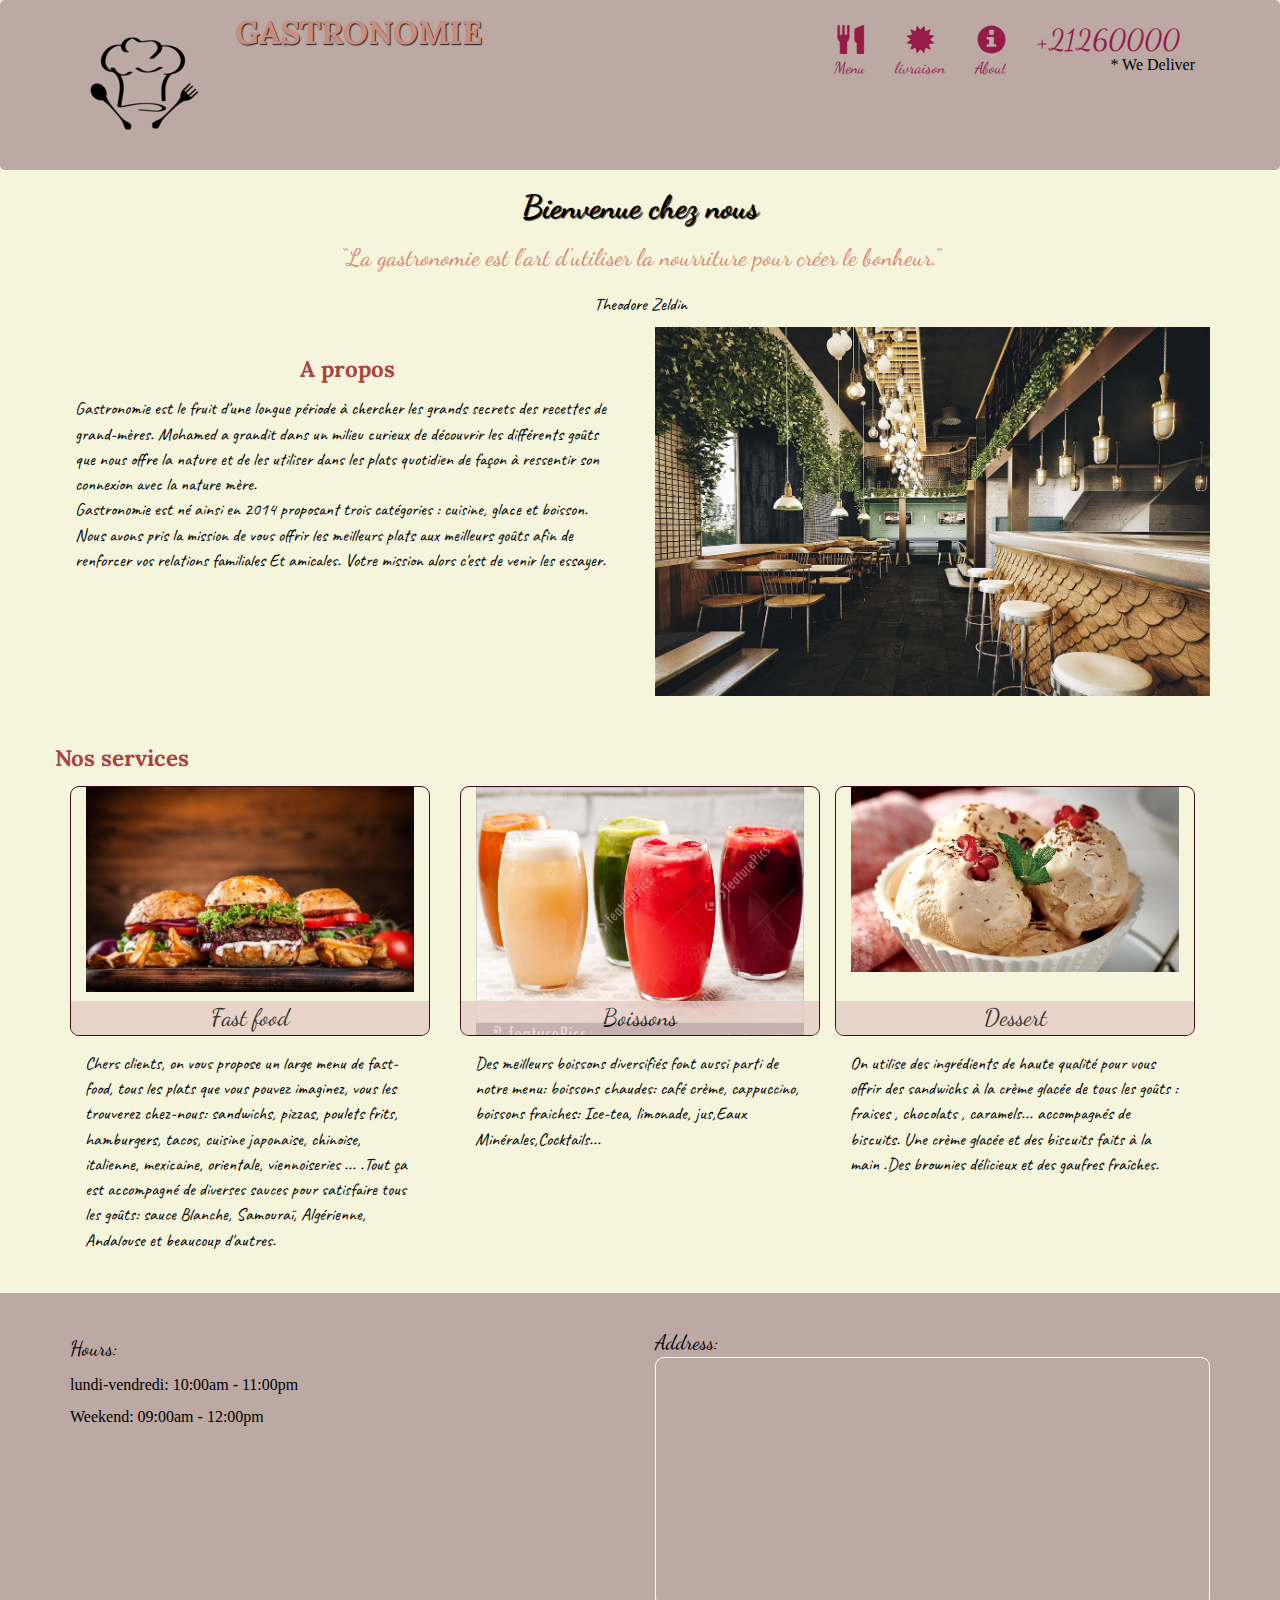
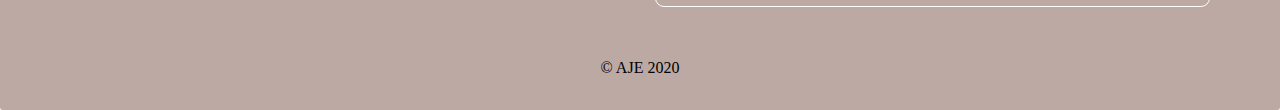
==== commit 6fe87303: "Update index.html" ====
--- a/OUR-Restaurant/index.html
+++ b/OUR-Restaurant/index.html
@@ -77,7 +77,7 @@
 
 <h2  class="text-center">Bienvenue chez nous</h2>
 <h3 class="text-center">“La gastronomie est l'art d'utiliser la nourriture pour créer le bonheur.”</h3>
-<p id=auteur>Theodore Zeldin</p>
+<p id="auteur"  class="text-center">Theodore Zeldin</p>
  
   <div id="main-content" class="container">
     <div id="about-us" class="row">
--- a/OUR-Restaurant/css/style.css
+++ b/OUR-Restaurant/css/style.css
@@ -5,11 +5,7 @@
   background-color: beige;
   
 }
-section {
-   position: relative;
-   right: 50px; 
-   font-size: 60px
-}
+
 
 /** HEADER **/
 #header-nav {
